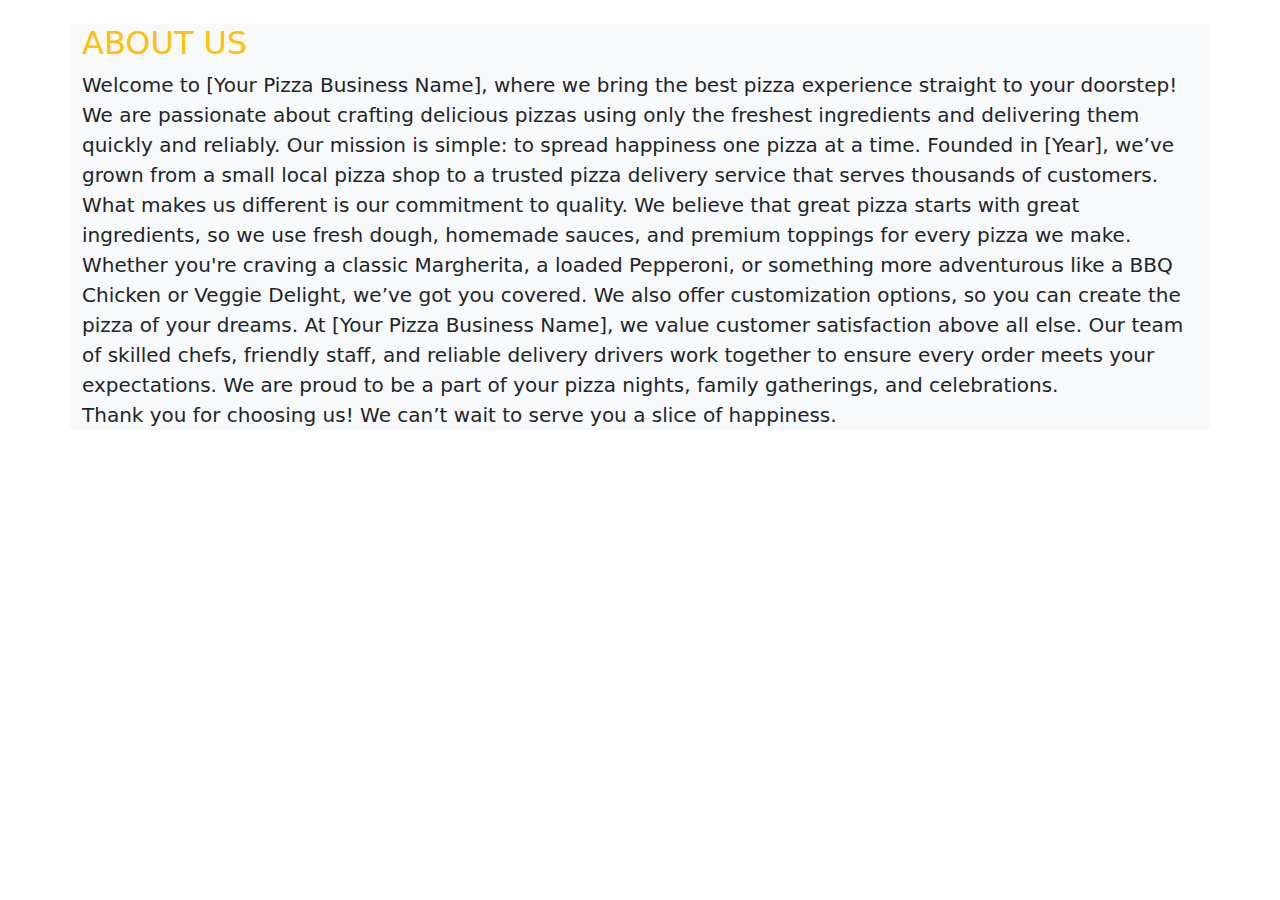
==== Pizza_AboutUs.html @ 76797383 "deploy" ====
<!DOCTYPE html>
<html lang="en"> <!-- to dark bg -->
<head>
    <title>Bootstrap Example</title>
    <meta charset="utf-8">
    <meta name="viewport" content="width=device-width, initial-scale=1">
    <link href="https://cdn.jsdelivr.net/npm/bootstrap@5.3.3/dist/css/bootstrap.min.css" rel="stylesheet" integrity="sha384-QWTKZyjpPEjISv5WaRU9OFeRpok6YctnYmDr5pNlyT2bRjXh0JMhjY6hW+ALEwIH" crossorigin="anonymous">
    <script src="https://cdn.jsdelivr.net/npm/bootstrap@5.3.3/dist/js/bootstrap.bundle.min.js" integrity="sha384-YvpcrYf0tY3lHB60NNkmXc5s9fDVZLESaAA55NDzOxhy9GkcIdslK1eN7N6jIeHz" crossorigin="anonymous"></script>
	<style>
    body {
      background-image: url('images/p1.jpg');
      background-size: cover; 
      background-position: center; 
      height: 400px; 
      color: white;
    }
  </style>
</head>

<body >

<div class="container mt-3 rounded bg-light">
<h2 class="mt-4 text-warning"> ABOUT US</h2>
<p class="fs-5 text-dark">
Welcome to [Your Pizza Business Name], where we bring the best pizza experience straight to your doorstep! We are passionate about crafting delicious pizzas using only the freshest ingredients and delivering them quickly and reliably. Our mission is simple: to spread happiness one pizza at a time.
Founded in [Year], we’ve grown from a small local pizza shop to a trusted pizza delivery service that serves thousands of customers. What makes us different is our commitment to quality. We believe that great pizza starts with great ingredients, so we use fresh dough, homemade sauces, and premium toppings for every pizza we make.
Whether you're craving a classic Margherita, a loaded Pepperoni, or something more adventurous like a BBQ Chicken or Veggie Delight, we’ve got you covered. We also offer customization options, so you can create the pizza of your dreams.
At [Your Pizza Business Name], we value customer satisfaction above all else. Our team of skilled chefs, friendly staff, and reliable delivery drivers work together to ensure every order meets your expectations. We are proud to be a part of your pizza nights, family gatherings, and celebrations.
</br>
Thank you for choosing us! We can’t wait to serve you a slice of happiness.
</p>	
</div>


</body>
</html>
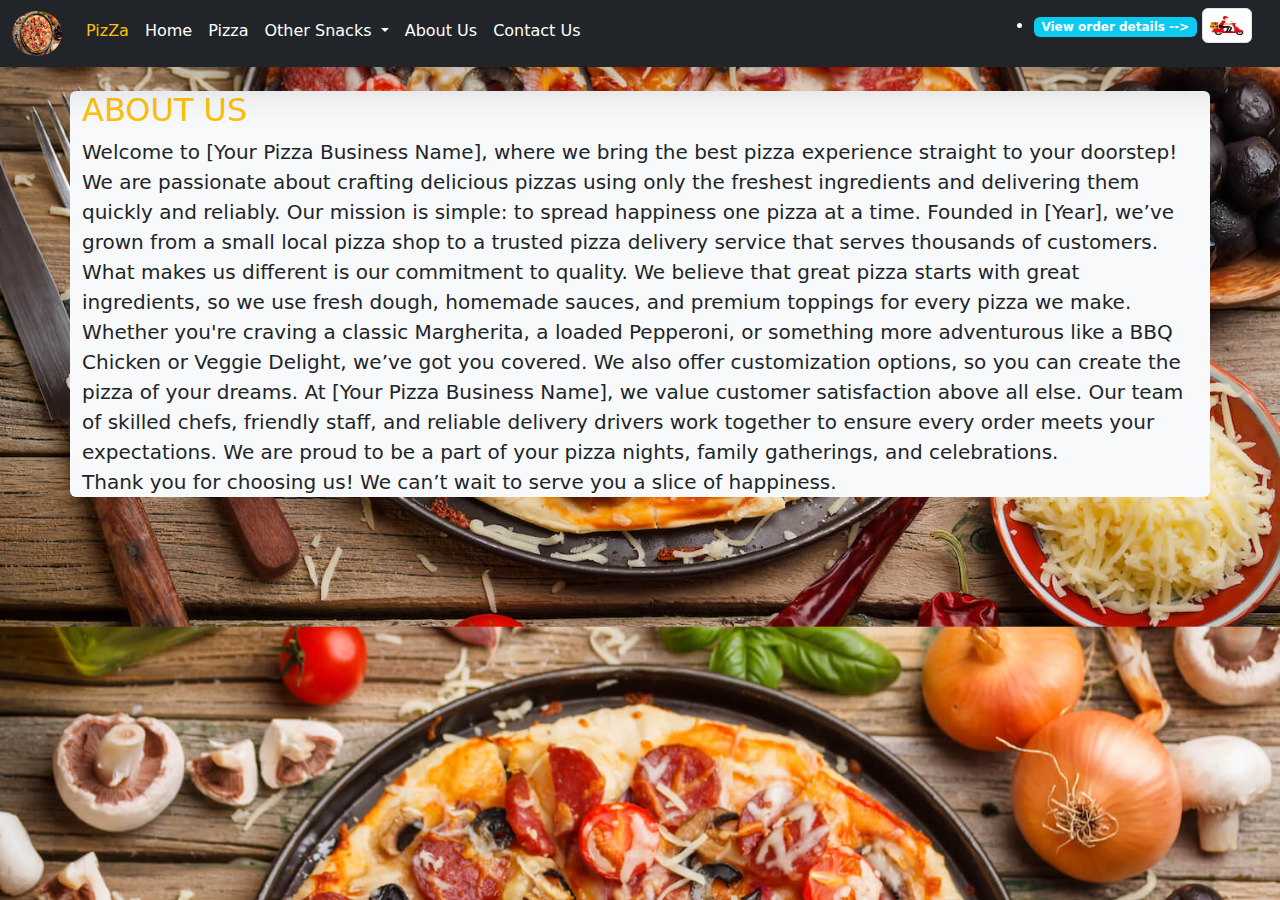
==== commit 6c7f9712: "deploy all" ====
--- a/Pizza_AboutUs.html
+++ b/Pizza_AboutUs.html
@@ -19,6 +19,23 @@
 
 <body >
 
+  <div id="navbar-container"></div>
+
+  <script>
+    // Function to load the navbar.html into the page
+    function loadNavbar() {
+      fetch('navbar.html')
+        .then(response => response.text())
+        .then(data => {
+          document.getElementById('navbar-container').innerHTML = data;
+        })
+        .catch(error => console.error('Error loading navbar:', error));
+    }
+
+    // Load navbar when the page loads
+    loadNavbar();
+  </script>
+
 <div class="container mt-3 rounded bg-light">
 <h2 class="mt-4 text-warning"> ABOUT US</h2>
 <p class="fs-5 text-dark">
